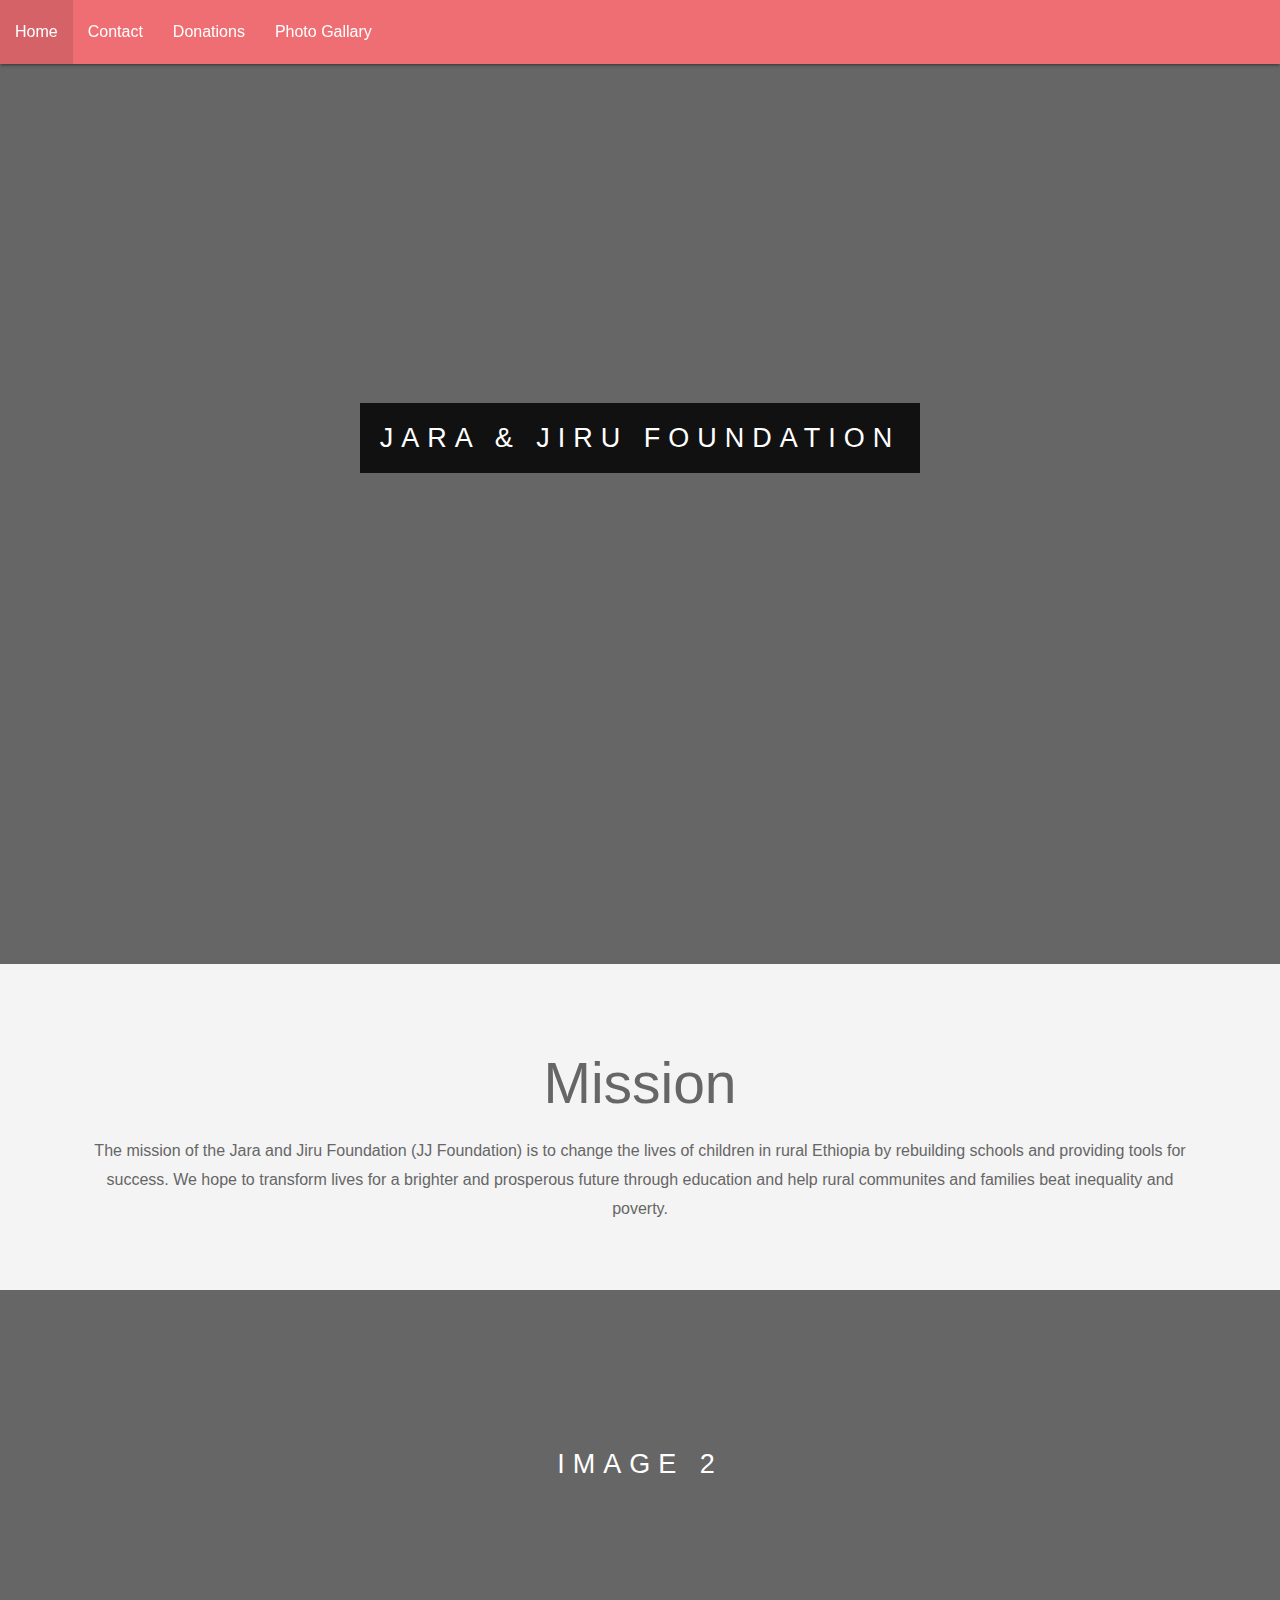
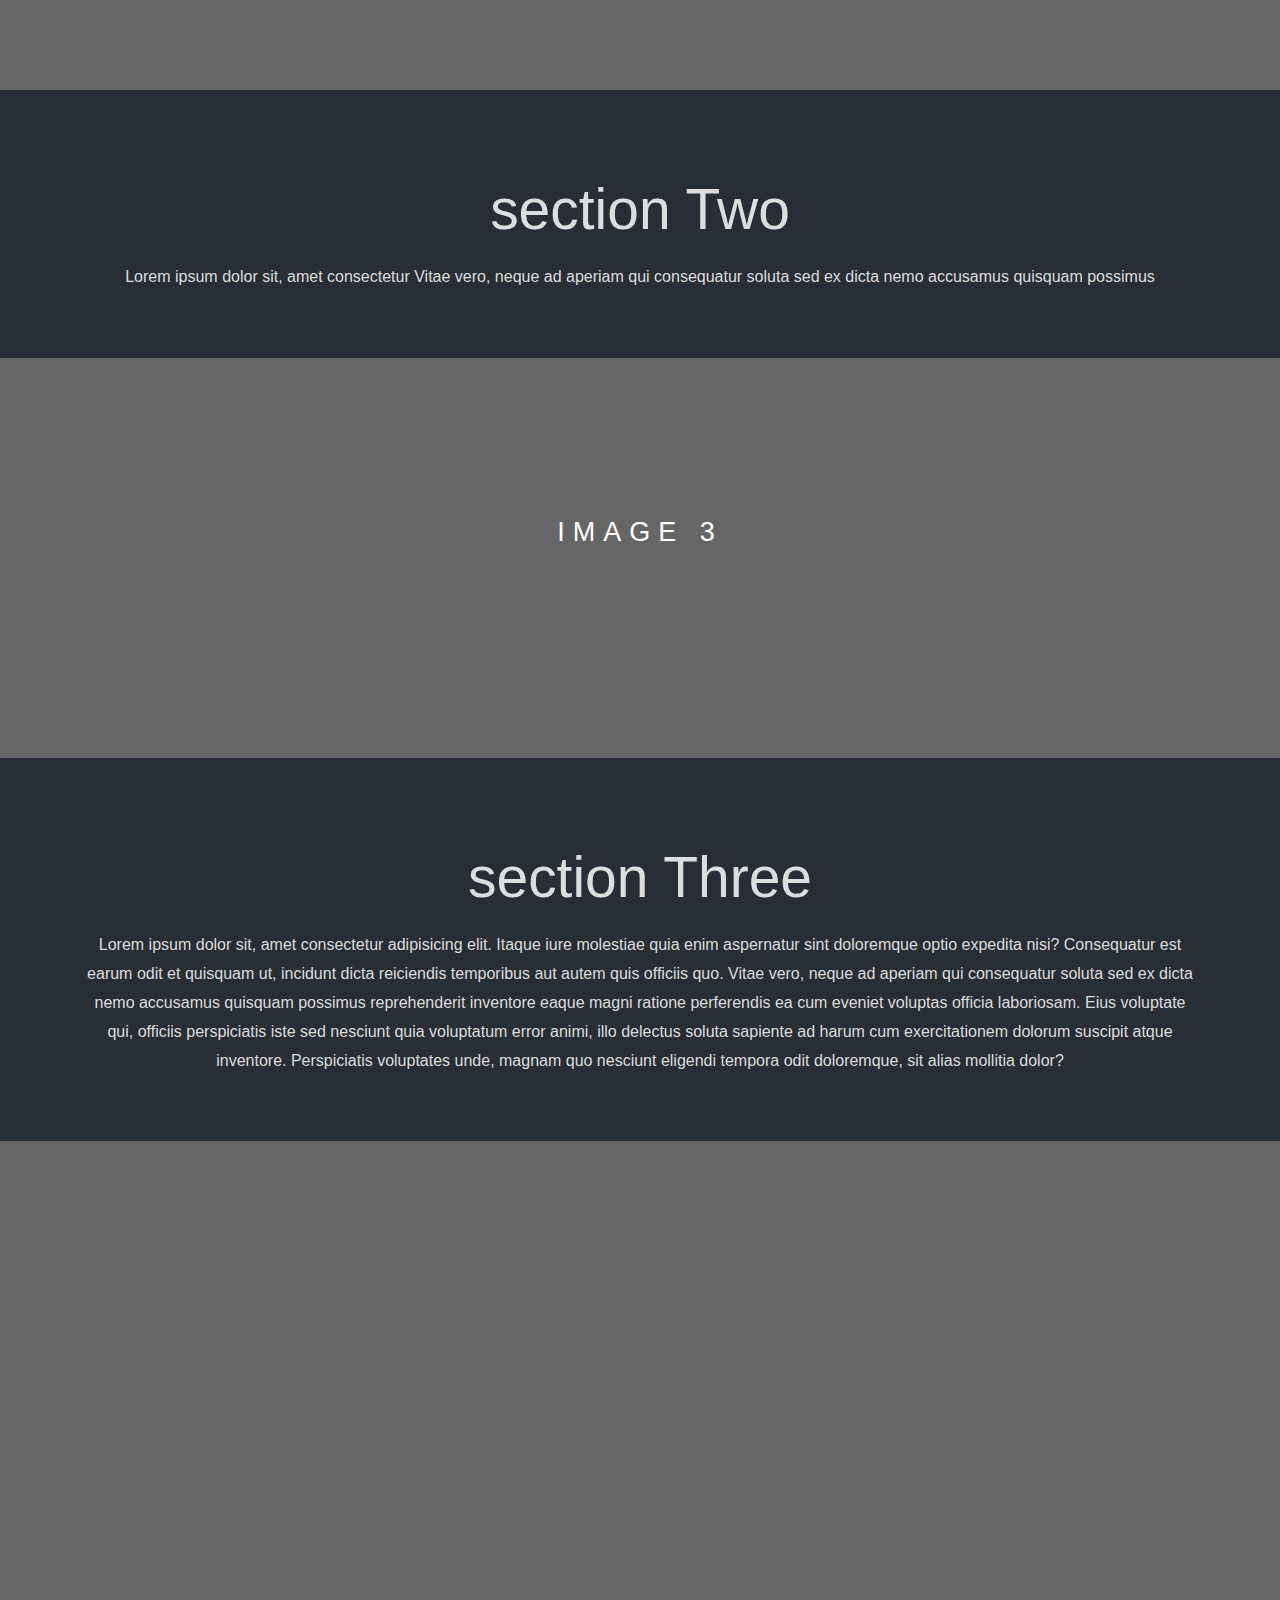
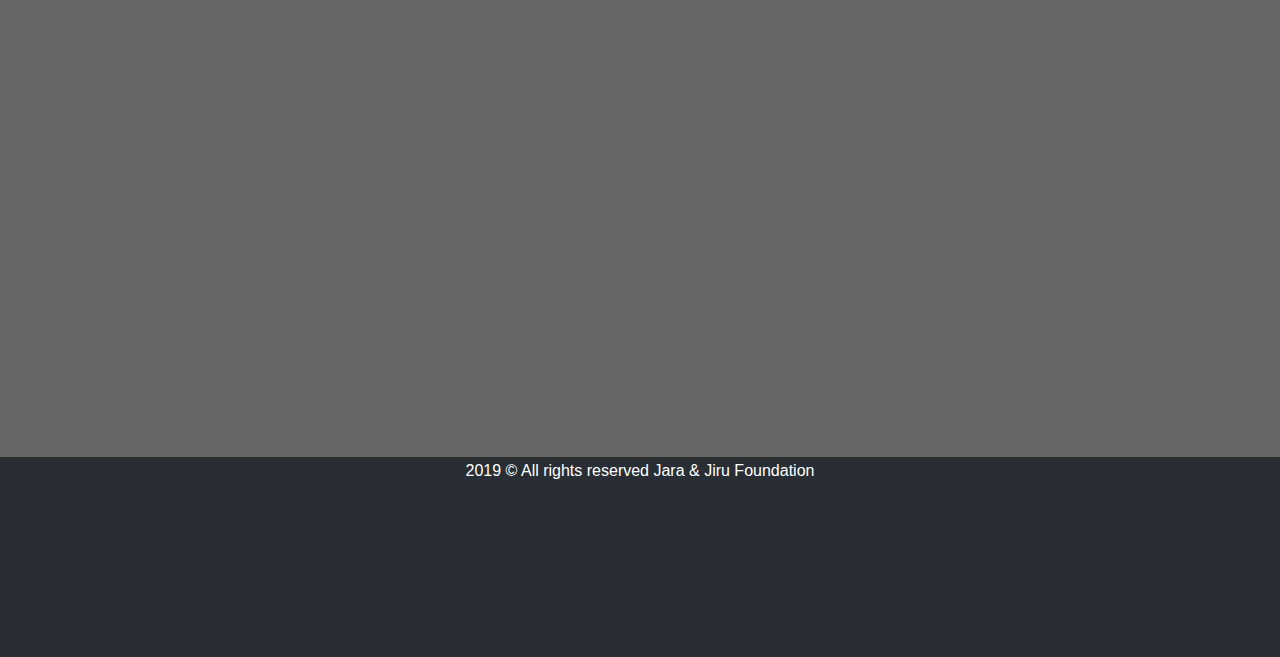
==== public/index.html @ 97b44d6a "file set up" ====
<!DOCTYPE <!DOCTYPE html>
<html>
  <head>
      <meta charset="UTF-8">
      <title> Jara & Jiru Foundation </title>
      <!--Let browser know website is optimized for mobile-->
      <meta name="viewport" content="width=device-width, initial-scale=1.0" />
      <!--Import Google Icon Font-->
      <link href="https://fonts.googleapis.com/icon?family=Material+Icons" rel="stylesheet">
<!--From GoogleFonts-->
<link href="https://fonts.googleapis.com/css?family=Playfair+Display" rel="stylesheet">

      <!-- Compiled and minified CSS -->
      <link rel="stylesheet" href="https://cdnjs.cloudflare.com/ajax/libs/materialize/1.0.0/css/materialize.min.css">
      <link href="https://fonts.googleapis.com/css?family=Alegreya+Sans+SC" rel="stylesheet"><link rel="stylesheet" href="https://use.fontawesome.com/releases/v5.6.3/css/all.css" integrity="sha384-UHRtZLI+pbxtHCWp1t77Bi1L4ZtiqrqD80Kn4Z8NTSRyMA2Fd33n5dQ8lWUE00s/" crossorigin="anonymous">
      <link rel="stylesheet" href="./assets/css/style.css" />
   
  </head>
  <body>
      <div class="navbar-fixed">
      <nav>
          <div class="nav-wrapper">
      <a href="#" class="sidenav-trigger" data-target="mobile-links">
           <i class="material-icons">menue</i></a>
           <!--Animated Logo-->
           <!-- <a href="#" class="brand-logo center">Jara & Jiru Foundation</a> -->

                              <ul class="left hide-on-med-and-down">
                                  <li> <a href="About.html"><About</a></li>
                                  <li class ="active"><a  href="Home.html">Home</a></li>
                                  <li><a  href="Contact.html">Contact</a></li>
                                  <li><a   href="Donations.html">Donations</a></li>
                                  <li> <a href="Photos.html">Photo Gallary</a></li>

                          </ul>  
                          </div>
                        </nav>
                        </div>
              
<!--Only show on mobile view-->
<ul class="sidenav" id="mobile-links">
  <div class="sidenav-head">
      <h4>Jara & Jiru Foundation</h4>

</div>

  <li> <a href="About.html">About</a></li>
  <li> <a href="Home.html">Home</a></li>
  <li><a  href="Contact.html">Contact</a></li>
  <li><a   href="Donations.html">Donations</a></li>
  <li> <a href="Photos.html">Photo Gallary</a></li>
</ul>

    <div class="pimg1">
      <div class="ptext">
        <span class="border">
          Jara & Jiru Foundation
        </span>
      </div>
    </div>

    <section class="section section-light">
      <h2>Mission</h2>
<p>
    The mission of the Jara and Jiru Foundation (JJ Foundation) is to change the lives of children in rural Ethiopia by rebuilding schools and providing tools for success. We hope to transform lives for a brighter and prosperous future through education and help rural communites and families beat inequality and poverty.
  </p>
    </section>

    <div class="pimg2">
      <div class="ptext">
        <span class="border trans">
          Image 2
        </span>
      </div>
    </div>

    <section class="section section-dark">
      <h2>section Two</h2>
      <p>
        Lorem ipsum dolor sit, amet consectetur Vitae vero, neque ad aperiam qui
        consequatur soluta sed ex dicta nemo accusamus quisquam possimus
      </p>
    </section>

    <div class="pimg3">
      <div class="ptext">
        <span class="border trans">
          Image 3
        </span>
      </div>
    </div>

    <section class="section section-dark">
      <h2>section Three</h2>
      <p>
        Lorem ipsum dolor sit, amet consectetur adipisicing elit. Itaque iure
        molestiae quia enim aspernatur sint doloremque optio expedita nisi?
        Consequatur est earum odit et quisquam ut, incidunt dicta reiciendis
        temporibus aut autem quis officiis quo. Vitae vero, neque ad aperiam qui
        consequatur soluta sed ex dicta nemo accusamus quisquam possimus
        reprehenderit inventore eaque magni ratione perferendis ea cum eveniet
        voluptas officia laboriosam. Eius voluptate qui, officiis perspiciatis
        iste sed nesciunt quia voluptatum error animi, illo delectus soluta
        sapiente ad harum cum exercitationem dolorum suscipit atque inventore.
        Perspiciatis voluptates unde, magnam quo nesciunt eligendi tempora odit
        doloremque, sit alias mollitia dolor?
      </p>
    </section>
    <div class="pimg1">
      <div class="ptext">
        <!-- <span class="border">
                JJ Foundation
            </span> -->
      </div>
    </div>

    <div class="footer">
     <p>2019 © All rights reserved Jara & Jiru Foundation
    </p>
           
    </div>
    <script type="text/javascript" src="https://code.jquery.com/jquery-2.1.1.min.js"></script>

    <script> src = "https://code.jquery.com/jquery-3.3.1.min.js"</script>
    <!-- Compiled and minified JavaScript -->
    <script src="https://cdnjs.cloudflare.com/ajax/libs/materialize/1.0.0/js/materialize.min.js"></script>
    <script>
            $(document).ready(function () {
                    // { passive: true }
                    //grabs  the sidenav-trigger
                    $('.sidenav').sidenav();
                    $('.modal').modal();
            });
  
  
    </script>
  </body>
</html>
---- public/assets/css/style.css ----
body, html{
    height:100%;
    margin:0;
    font-size:16px;
    font-family:"Lato", sans-serif;
    font-weight:400;
    line-height:1.8em;
    color:#666;
    background-color:#666;

  }
.brand-logo{
 font-weight: 900;
 
}
.pimg1, .pimg2, .pimg3{
    position: relative;
  /* opacity: 0.80; */
  background-position: center;
  background-size: cover;
  background-repeat:no-repeat;
  background-attachment:fixed;
  /*
    fixed=parallax
    scroll = normal;
    */
}
.pimg1 {
  background-image: url("./images/High\ school\ girls.JPG");
  /*with height, big img   100%*/
  min-height: 100%;
}

.pimg2 {
  background-image: url("./images/classroom\ 6.JPG");
  min-height: 400px;
}

.pimg3 {
  background-image: url("./images/outside\ 2.JPG");
  min-height: 400px;
}

.section {
  text-align: center;
  padding: 50px 80px;
}
.section-light {
  background-color: #f4f4f4;
  color: #666;
}
.section-dark {
  background-color: #282e34;
  color: #ddd;
}

.ptext{
    position:absolute;
    top:40%;
    width:100%;
    text-align:center;
    color:#000;
    font-size:27px;
    letter-spacing:8px;
    text-transform:uppercase;
  }
  
  .ptext .border{
    background-color:#111;
    color:#fff;
    padding:20px;
  }
  .ptext .border.trans{
      background-color: transparent;
  }
  .footer{
    background-color:#282e34;
    color:#fff;
    width:100%;
    min-height: 200px;
    text-align: center;
  }
  .footer p{
  }
  .sidenav-head{
    background-image: url("./images/africa-boys-children-1686465.jpg");
    background-size: 100%;
    background-repeat: no-repeat;
    padding: 20px;
  }
.sidenav{
}


  .sidenav li>a {
    color: black;
    display: block;
    font-size: 19px;
    font-weight: 500;
    /* height: 48px; */
    line-height: 48px;
    padding: 0 32px;
}
h4{
  padding-left: 50px;
  color: white;
}
@media(max-width: 375px){
  .pimg1{
    background-size: cover;

  }
  section .section{
    font-size: 1px;
  }
.ptext .border{
    font-size: 10px;

  }
}
@media(max-width: 990px){
.ptext .border{
    font-size: 15px;
    text-align: center;

  }
}
@media(max-width: 650px){
  .ptext .border{
      font-size: 10px;
      text-align: center;
  
    }
  }
  @media(max-width: 325px){
    .ptext .border{
        font-size: 7px;
        text-align: center;
    
      }
    }
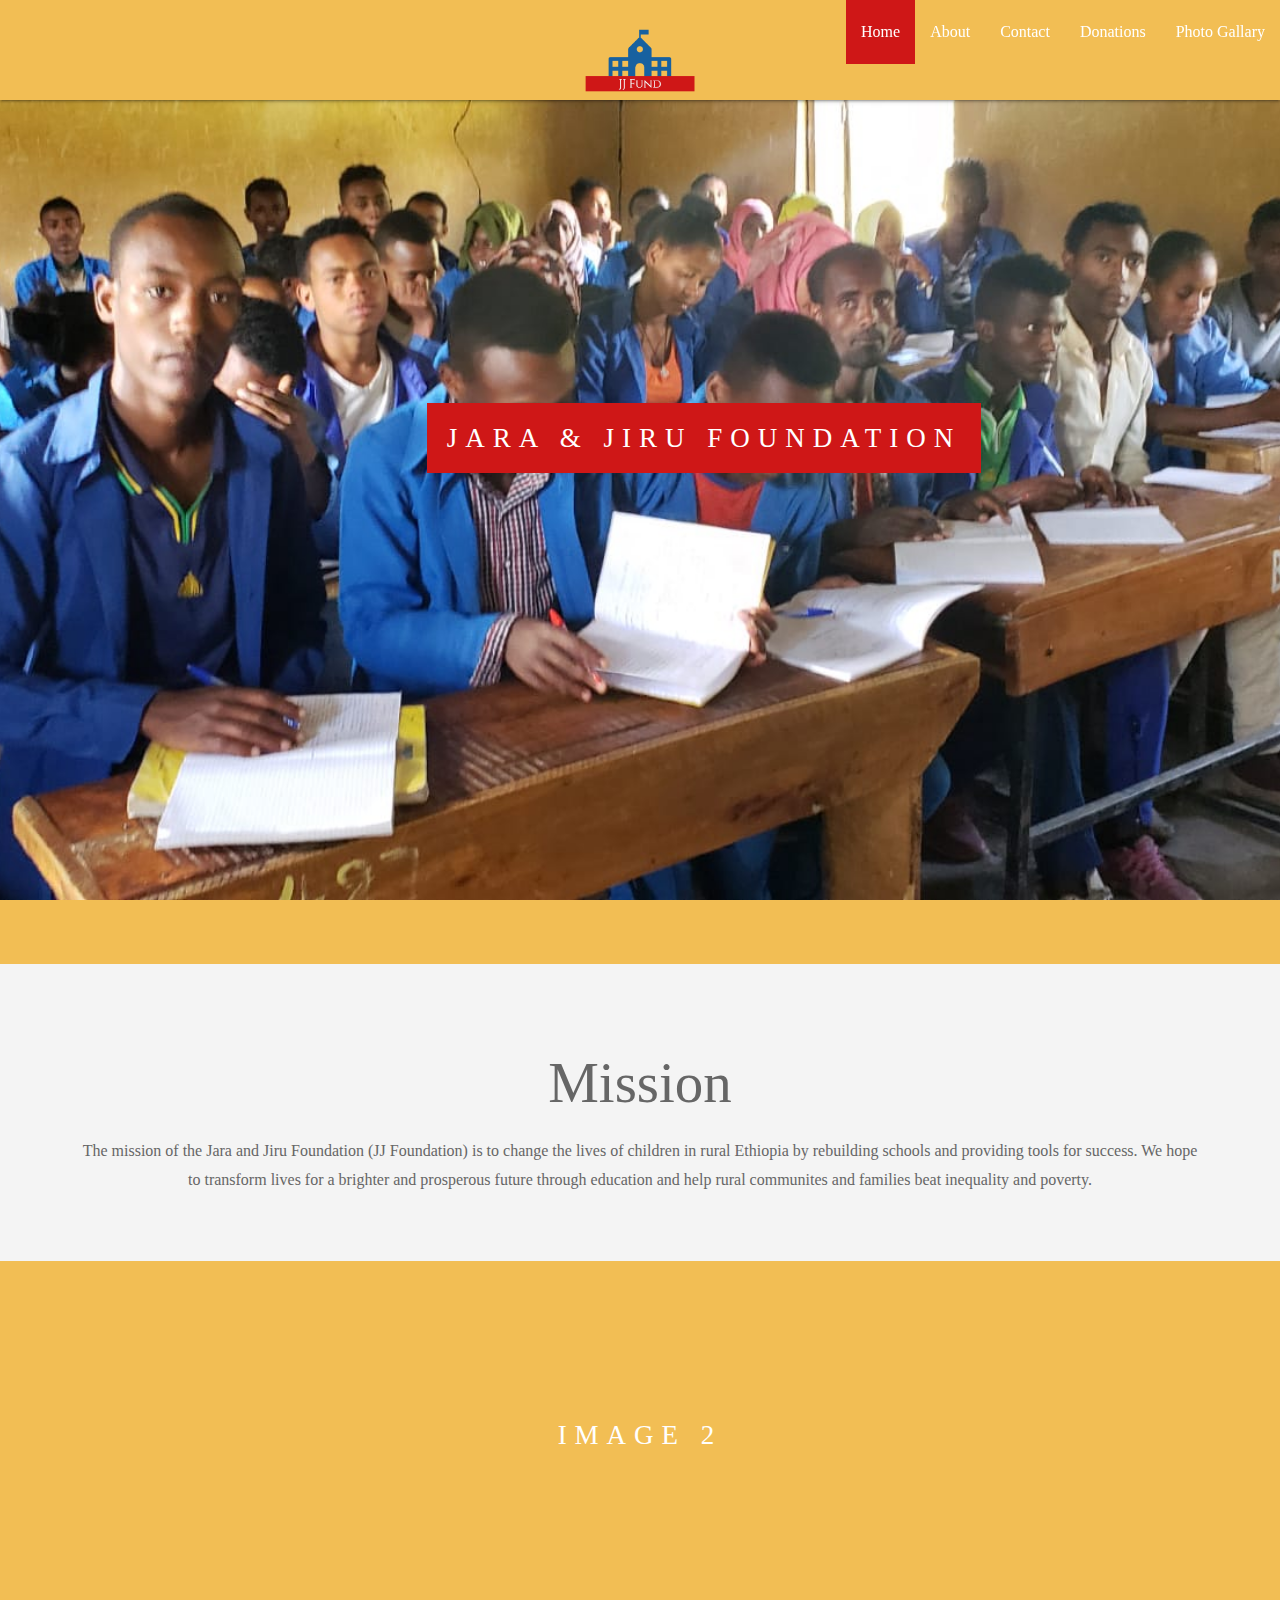
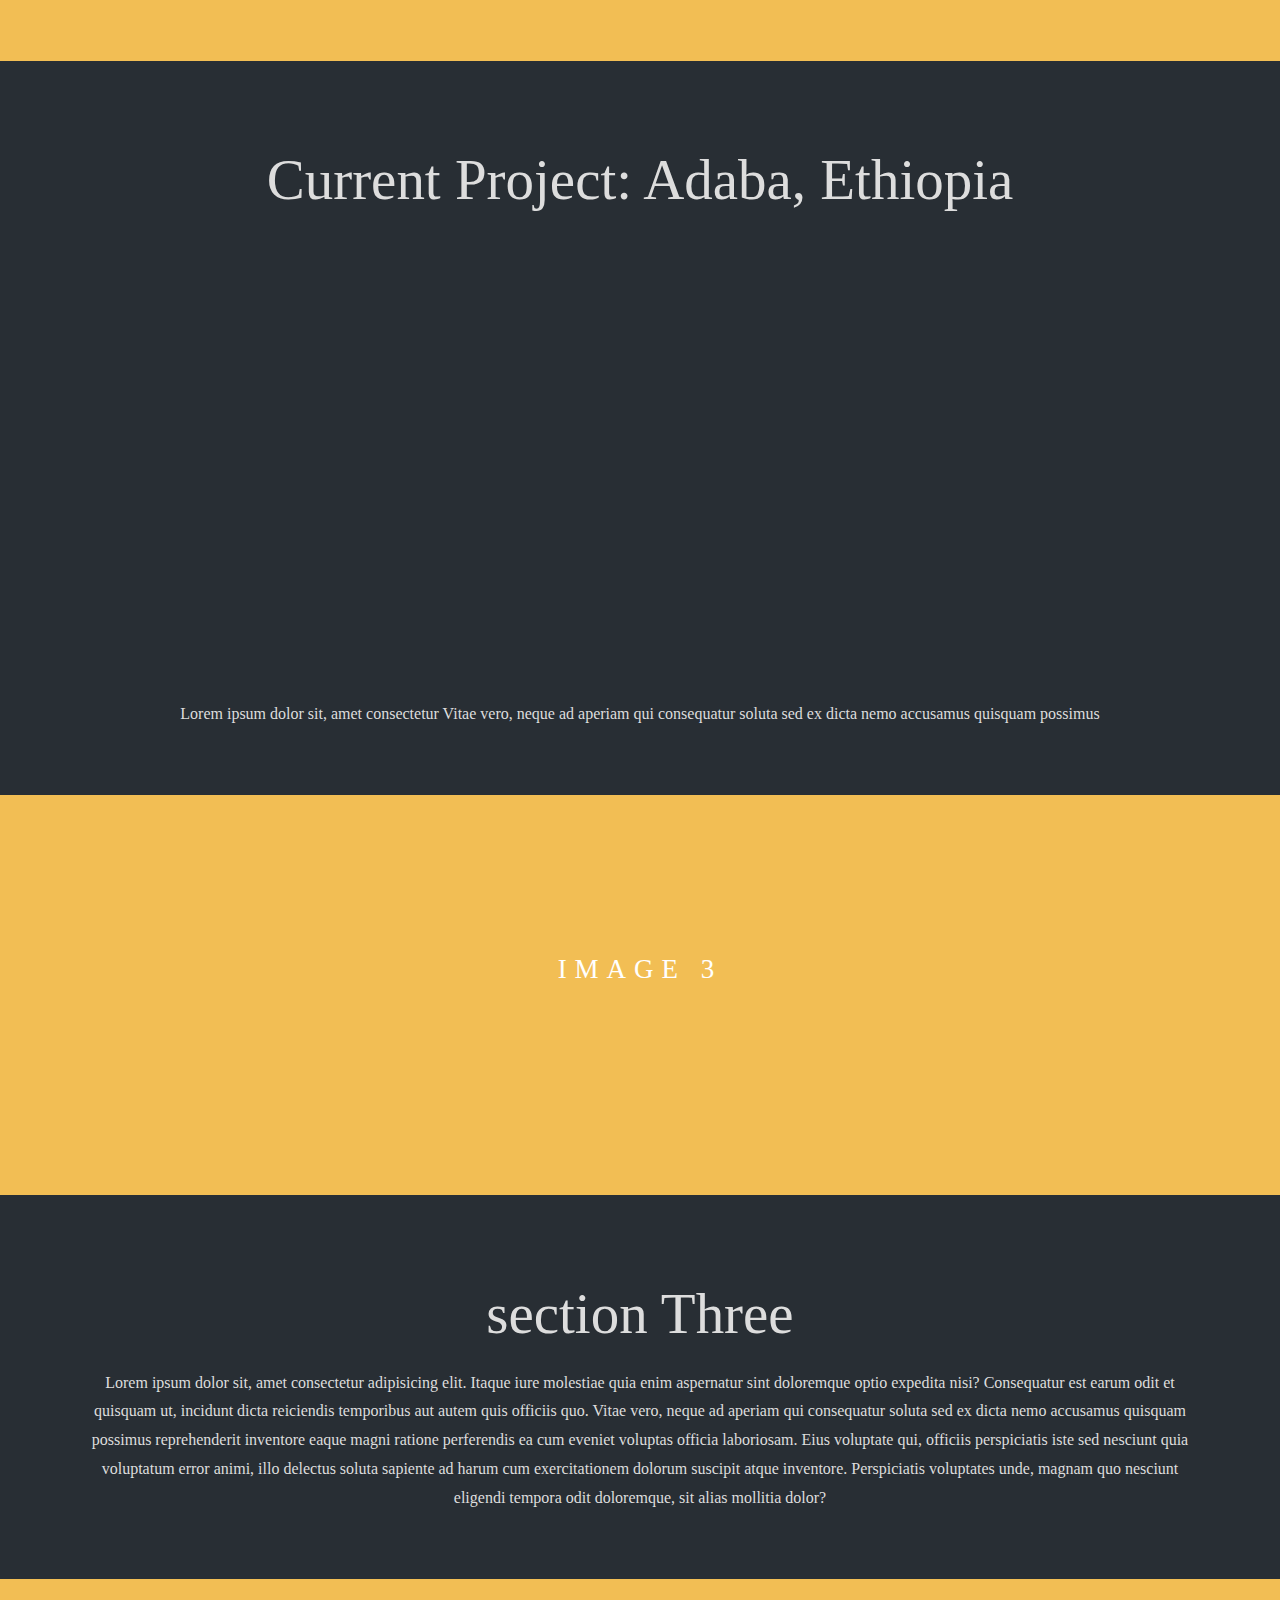
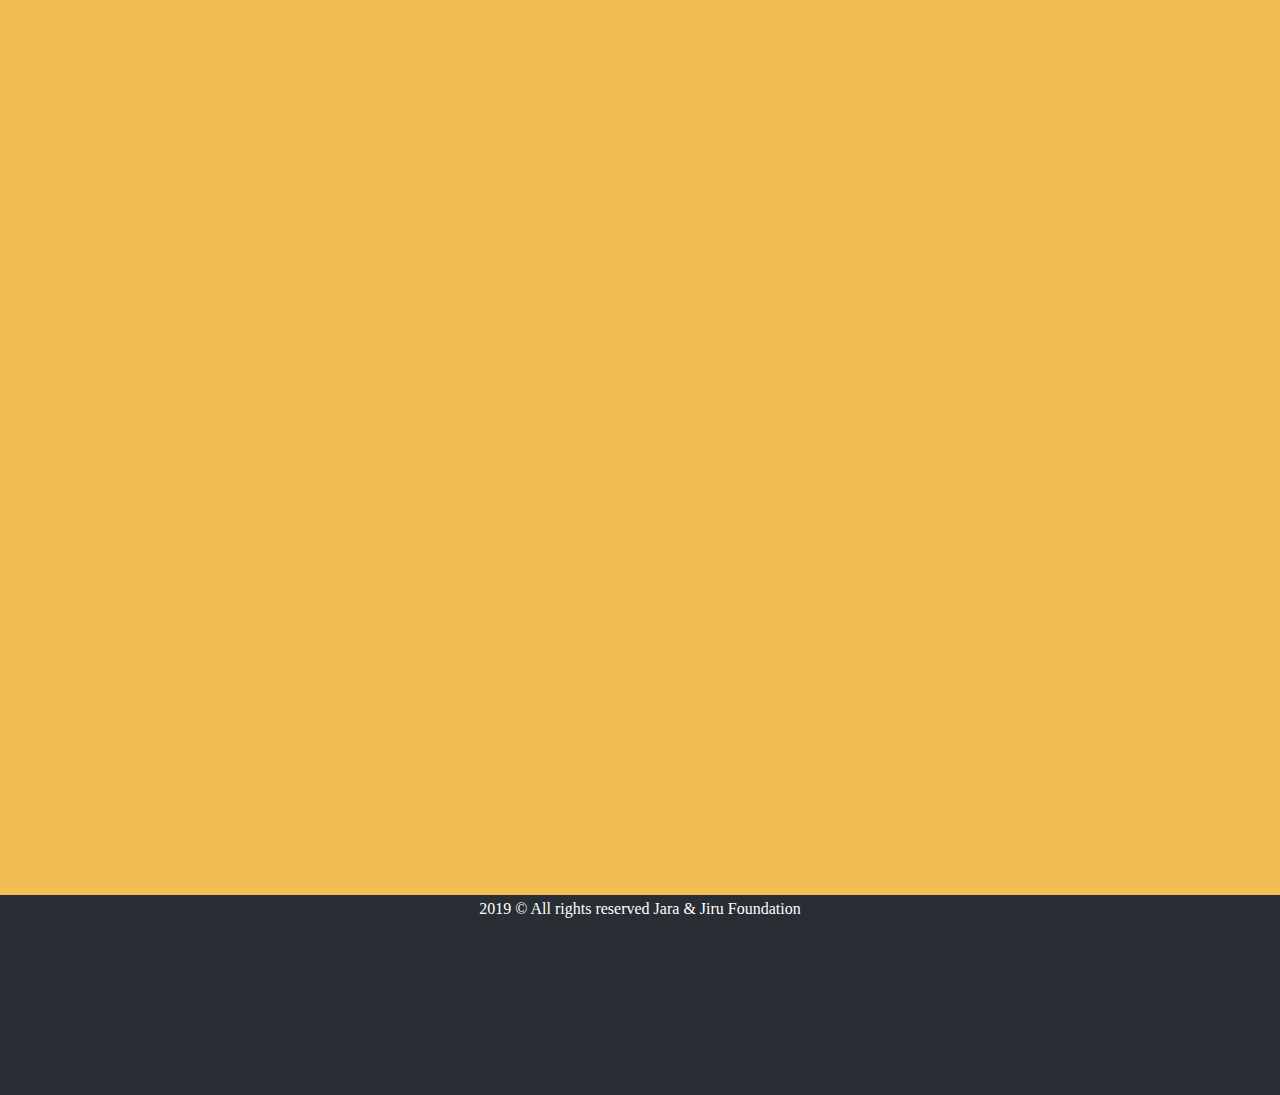
==== commit 35d1015c: "Layout looks good" ====
--- a/public/index.html
+++ b/public/index.html
@@ -3,6 +3,8 @@
   <head>
       <meta charset="UTF-8">
       <title> Jara & Jiru Foundation </title>
+      <link rel="shortcut icon" href="./assets/images/" />
+
       <!--Let browser know website is optimized for mobile-->
       <meta name="viewport" content="width=device-width, initial-scale=1.0" />
       <!--Import Google Icon Font-->
@@ -23,11 +25,12 @@
       <a href="#" class="sidenav-trigger" data-target="mobile-links">
            <i class="material-icons">menue</i></a>
            <!--Animated Logo-->
-           <!-- <a href="#" class="brand-logo center">Jara & Jiru Foundation</a> -->
+           <a href="#"><img src="./assets/images/logo.png" class="brand-logo center">
+           </a>
 
-                              <ul class="left hide-on-med-and-down">
-                                  <li> <a href="About.html"><About</a></li>
-                                  <li class ="active"><a  href="Home.html">Home</a></li>
+                              <ul class="right hide-on-med-and-down">
+                                  <li class ="active" style="background-color:#cf1717"><a  href="Home.html">Home</a></li>
+                                  <li> <a href="About.html">About</a></li>
                                   <li><a  href="Contact.html">Contact</a></li>
                                   <li><a   href="Donations.html">Donations</a></li>
                                   <li> <a href="Photos.html">Photo Gallary</a></li>
@@ -37,11 +40,8 @@
                         </nav>
                         </div>
               
-<!--Only show on mobile view-->
 <ul class="sidenav" id="mobile-links">
   <div class="sidenav-head">
-      <h4>Jara & Jiru Foundation</h4>
-
 </div>
 
   <li> <a href="About.html">About</a></li>
@@ -50,7 +50,6 @@
   <li><a   href="Donations.html">Donations</a></li>
   <li> <a href="Photos.html">Photo Gallary</a></li>
 </ul>
-
     <div class="pimg1">
       <div class="ptext">
         <span class="border">
@@ -75,8 +74,11 @@
     </div>
 
     <section class="section section-dark">
-      <h2>section Two</h2>
-      <p>
+      <h2>Current Project: Adaba, Ethiopia</h2>    
+<iframe width="600" height="450" frameborder="0" style="border:0"
+src="https://www.google.com/maps/embed/v1/place?q=place_id:ChIJ1T0wd6R8thcRJje0-thA8J0&key=AIzaSyBWlawhjKYiykKRiCx29kANJ6_2lJQFbOo" allowfullscreen></iframe>
+
+<p>
         Lorem ipsum dolor sit, amet consectetur Vitae vero, neque ad aperiam qui
         consequatur soluta sed ex dicta nemo accusamus quisquam possimus
       </p>
--- a/public/assets/css/style.css
+++ b/public/assets/css/style.css
@@ -2,17 +2,12 @@
     height:100%;
     margin:0;
     font-size:16px;
-    font-family:"Lato", sans-serif;
+    font-family:"Amarante";
     font-weight:400;
     line-height:1.8em;
     color:#666;
-    background-color:#666;
-
+    background-color: #f2be54;
   }
-.brand-logo{
- font-weight: 900;
- 
-}
 .pimg1, .pimg2, .pimg3{
     position: relative;
   /* opacity: 0.80; */
@@ -26,18 +21,19 @@
     */
 }
 .pimg1 {
-  background-image: url("./images/High\ school\ girls.JPG");
+  background-image: url("../images/classroom\ 6.JPG");
   /*with height, big img   100%*/
   min-height: 100%;
+  padding: 5%;
 }
 
 .pimg2 {
-  background-image: url("./images/classroom\ 6.JPG");
+  background-image: url("../images/High\ school\ girls.JPG");
   min-height: 400px;
 }
 
 .pimg3 {
-  background-image: url("./images/outside\ 2.JPG");
+  background-image: url("../images/outside\ 2.JPG");
   min-height: 400px;
 }
 
@@ -66,7 +62,7 @@
   }
   
   .ptext .border{
-    background-color:#111;
+    background-color:#cf1717;
     color:#fff;
     padding:20px;
   }
@@ -80,30 +76,49 @@
     min-height: 200px;
     text-align: center;
   }
-  .footer p{
+  nav{
+    background-color: #f2be54;
+    height: 100px;
   }
+
+  nav ul a:hover{
+background-color: #cf1717;
+  }
+  nav .brand-logo.center{
+height: 3.6em;
+margin-top: 0;
+
+}
   .sidenav-head{
-    background-image: url("./images/africa-boys-children-1686465.jpg");
+    background-image: url("../images/logo.png");
     background-size: 100%;
     background-repeat: no-repeat;
     padding: 20px;
+    height: 14rem;
   }
 .sidenav{
+  background-color: #f2be54;
+
 }
 
-
   .sidenav li>a {
-    color: black;
     display: block;
     font-size: 19px;
     font-weight: 500;
     /* height: 48px; */
     line-height: 48px;
     padding: 0 32px;
+    color: white;
 }
+.sidenav li>a:hover{
+  background-color: #cf1717;
+}
+
 h4{
   padding-left: 50px;
-  color: white;
+  color: #f2be54;
+  font-weight: 900;
+
 }
 @media(max-width: 375px){
   .pimg1{
